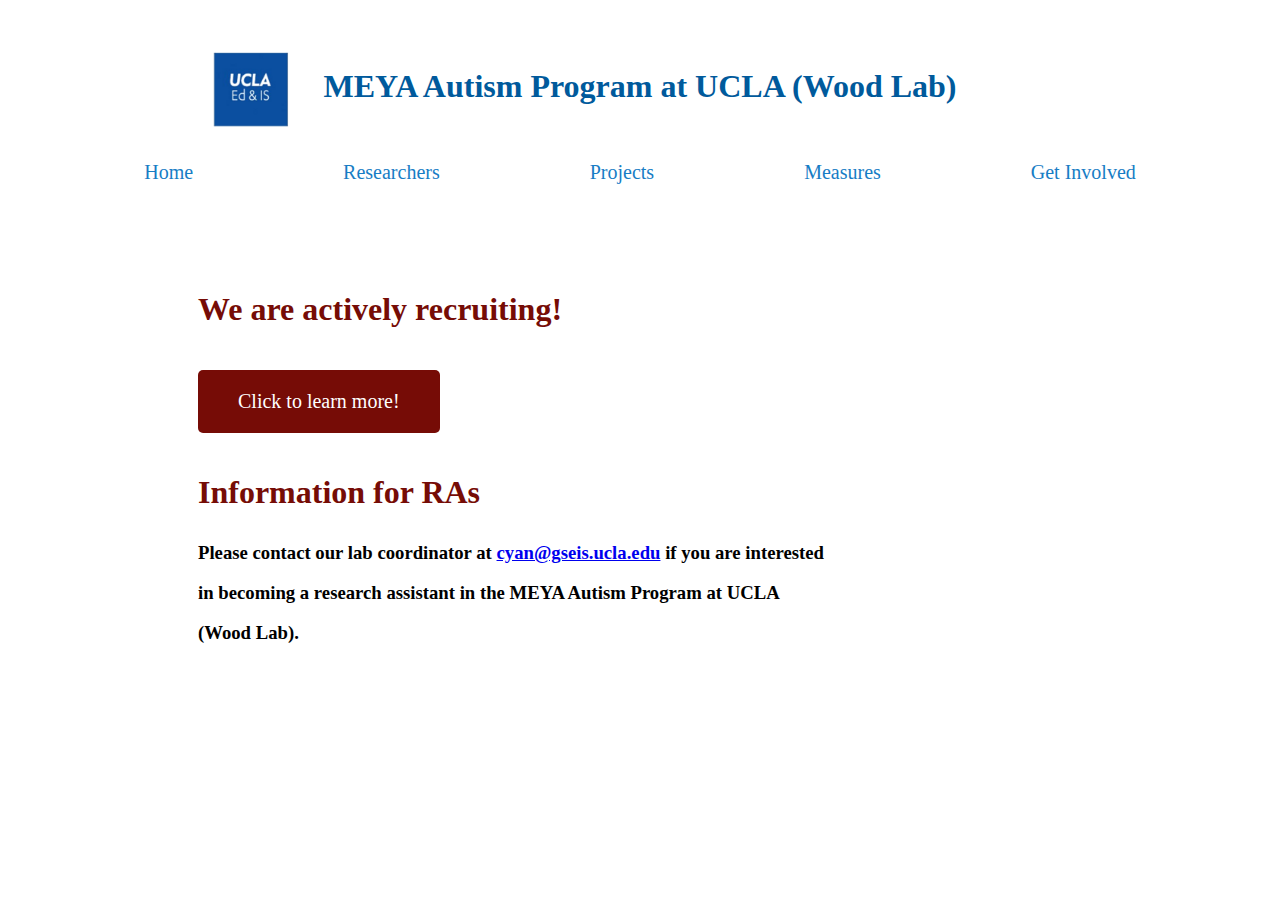
==== get_involved.html @ e2d6512d "Measure & involve version 1" ====
<!DOCTYPE html>
<html lang="en">

<head>
    <meta charset="UTF-8">
    <meta name="viewport" content="width=device-width, initial-scale=1.0">
    <title>MEYA Autism Program at UCLA</title>
    <link rel="stylesheet" href="get_involved.css">
</head>

<body>
    <script src="projects.js"></script>
    <main class="main_title">
        <img src="/images/GSEIS logo_edited.webp">
        <h1>MEYA Autism Program at UCLA (Wood Lab)</h1>
    </main>
    <header>
        <!-- Navigation Bar -->
        <nav>
            <ul class="navbar">
                <li id="active"><a href="index.html" id="current">Home</a></li>
                <li style="left:0; top:0; "><a href="Researcher.html">Researchers</a></li>
                <li><a href="projects.html">Projects</a></li>
                <li><a href="Measure.html">Measures</a></li>
                <li><a href="get_involved.html">Get Involved</a></li>
            </ul>
        </nav>
    </header>

    <div class="content-container">
        <h1>We are actively recruiting!</h1>
        <div class="button-container">
            <a href="projects.html" class="button-link">Click to learn more!</a> 
        </div>
        <div class="content">
            <h1>Information for RAs</h1>
            <h3>Please contact our lab coordinator at
            <a href="mailto:cyan@gseis.ucla.edu" class="email-link"><strong>cyan@gseis.ucla.edu</strong></a>
            if you are interested in becoming a research assistant in the MEYA Autism Program at UCLA (Wood Lab).
            </h3>

        </div>
    </div>

</body>
---- get_involved.css ----
/* Add your CSS styling here */
 body {
     font-family: 'Times New Roman', Times, serif;
     ;
 }

 .main_title {
     display: flex;
     /* This turns .main_title into a flex container */
     align-items: left;
     /* This will vertically center the items in the container */
     justify-content: left;
     /* This will horizontally center the container's content */
     padding-top: 60px;
     padding-bottom: 20px;
 }

 .main_title h1 {
     color: #005A9C;
     flex-grow: 1;
     /* Allows the title to take up the remaining space */
     text-align: center;
     margin: 0;
     /* Removes margin to center the title correctly */
 }

 .main_title img {
     position: absolute;
     top: 40px;
     width: 100px;
     left: 200px;
     /* Adjust this value to scale the size of the logo */
     height: auto;
     /* This will maintain the aspect ratio of the logo */
     /* margin-right: 10px; is not necessary unless you want additional spacing on the right side of the logo */
 }

 .full-nav {
     position: absolute;
     /* Fixes the navbar at the current location on the page */
     top: 100px;
     /* Aligns the navbar to the top of the page */
     left: 30px;
     /* Aligns the navbar to the left of the page */
     width: 60%;
     /* Ensures the navbar spans the full width of the viewport */
     /* background-color: #fff; */
     /* Gives the navbar a background color so that content scrolls behind it */
     z-index: 1000;
     /* Ensures the navbar is above other page content */

 }

 .navbar {
     display: flex;
     justify-content: center;
     list-style-type: none;
     padding: 20px;
 }

 .navbar li {
     margin: 0 60px;
 }

 .navbar a {
     text-decoration: none;
     color: #177dc5;
     font-size: 20px;
     padding: 5px;
     /* Add padding to create space around the text */
     transition: background-color 0.3s, box-shadow 0.3s;
     padding: 10px 15px;
     box-sizing: border-box;
     /* Smooth transition for hover effect */
 }

 .navbar a:hover {
     background-color: rgb(229, 240, 247);
     /* Light grey background on hover, change as needed */
     /* box-shadow: 0 0 5px rgba(86, 185, 250, 0.2); */
     /* Optional: adds a subtle shadow effect */
     border-radius: 5px;
     /* Optional: if you want rounded corners */
 }

 .header {
     text-align: center;
     font-size: 20px;
     color: #005A9C;
     font-weight: bold;
     padding: 20px;
     background: rgb(229, 240, 247);
 }


.content-container {
    text-align: left;
    /* Center text horizontally */
    display: flex;
    flex-direction: column;
    justify-content: left;
    /* Center content vertically */
    align-items: left;
    /* Center content horizontally */
    padding-left: 190px;
    padding-top: 50px;
    width: 50%;
}

.content-container h1{
    color: #760c06;
}

.button-container {
    margin-top: 20px;
    /* Add some space between the text and button */
}

.button-link {
    display: inline-block;
    /* Make the link behave like a block for padding purposes */
    padding: 20px 40px;
    /* Add some padding */
    background-color: #760c06;
    /* Background color */
    color: white;
    /* Text color */
    text-decoration: none;
    /* Remove underline from link */
    border-radius: 5px;
    /* Optional: rounds the corners of the button */
    font-size: 20px;
}

.content{
    padding-top: 20px;
}

.content h3{
    line-height: 40px;
}
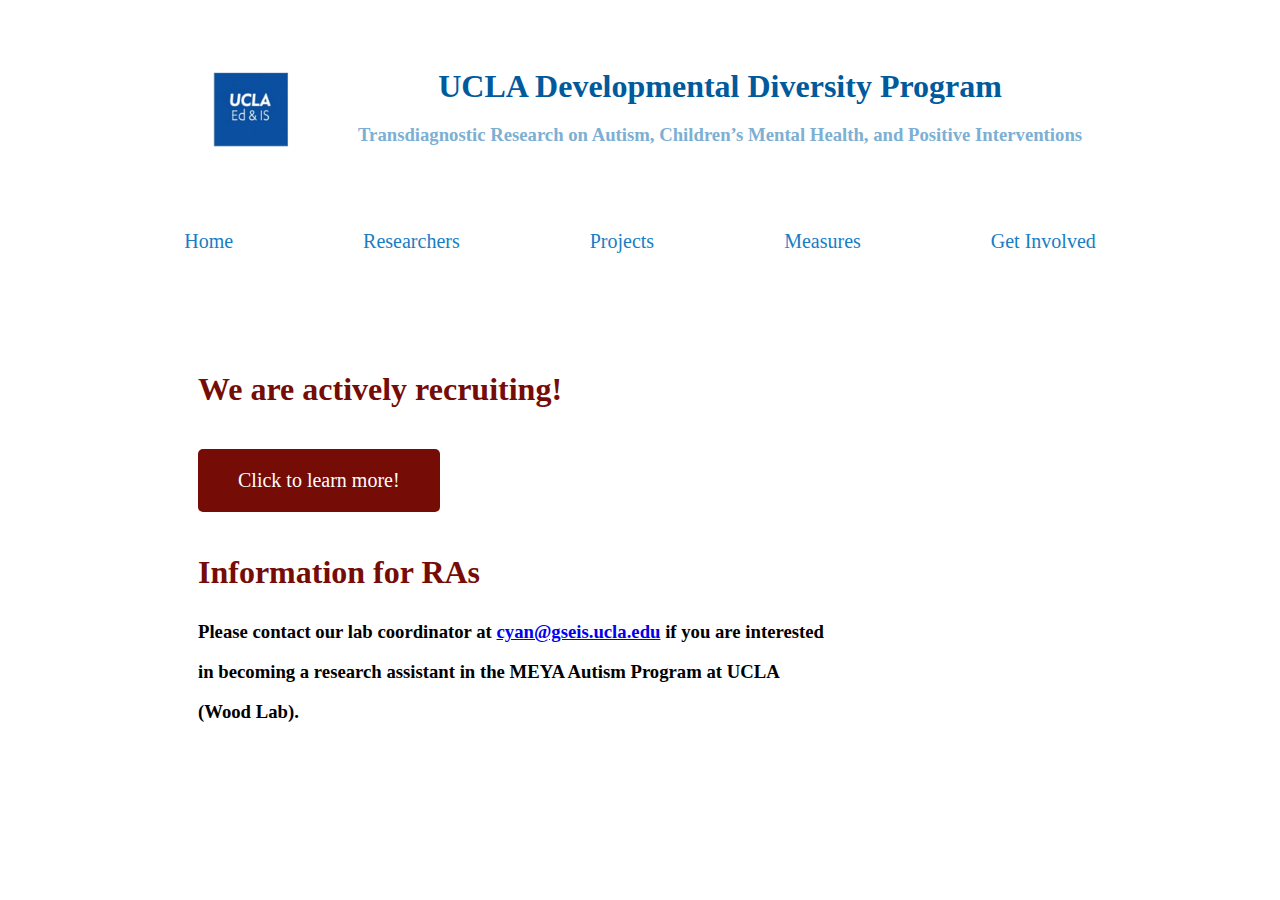
==== commit 1432d5da: "updated" ====
--- a/get_involved.html
+++ b/get_involved.html
@@ -12,7 +12,10 @@
     <script src="projects.js"></script>
     <main class="main_title">
         <img src="/images/GSEIS logo_edited.webp">
-        <h1>MEYA Autism Program at UCLA (Wood Lab)</h1>
+        <div class="text_container">
+            <h1>UCLA Developmental Diversity Program</h1>
+            <h3>Transdiagnostic Research on Autism, Children’s Mental Health, and Positive Interventions</h3>
+        </div>
     </main>
     <header>
         <!-- Navigation Bar -->
--- a/get_involved.css
+++ b/get_involved.css
@@ -15,6 +15,16 @@
      padding-bottom: 20px;
  }
 
+ .text_container {
+     display: flex;
+     flex-direction: column;
+     /* Stacks children vertically */
+     justify-content: center;
+     /* Center the text vertically */
+     padding-left: 350px;
+     /* Optional: Adds some space between the image and the text */
+ }
+
  .main_title h1 {
      color: #005A9C;
      flex-grow: 1;
@@ -23,10 +33,18 @@
      margin: 0;
      /* Removes margin to center the title correctly */
  }
+ .main_title h3 {
+     color: #7dafd3;
+     flex-grow: 1;
+     /* Allows the title to take up the remaining space */
+     text-align: center;
+     margin: 1;
+     /* Removes margin to center the title correctly */
+ }
 
  .main_title img {
      position: absolute;
-     top: 40px;
+     top: 60px;
      width: 100px;
      left: 200px;
      /* Adjust this value to scale the size of the logo */
@@ -55,11 +73,11 @@
      display: flex;
      justify-content: center;
      list-style-type: none;
-     padding: 20px;
+     padding: 30px;
  }
 
  .navbar li {
-     margin: 0 60px;
+     margin: 0 50px;
  }
 
  .navbar a {
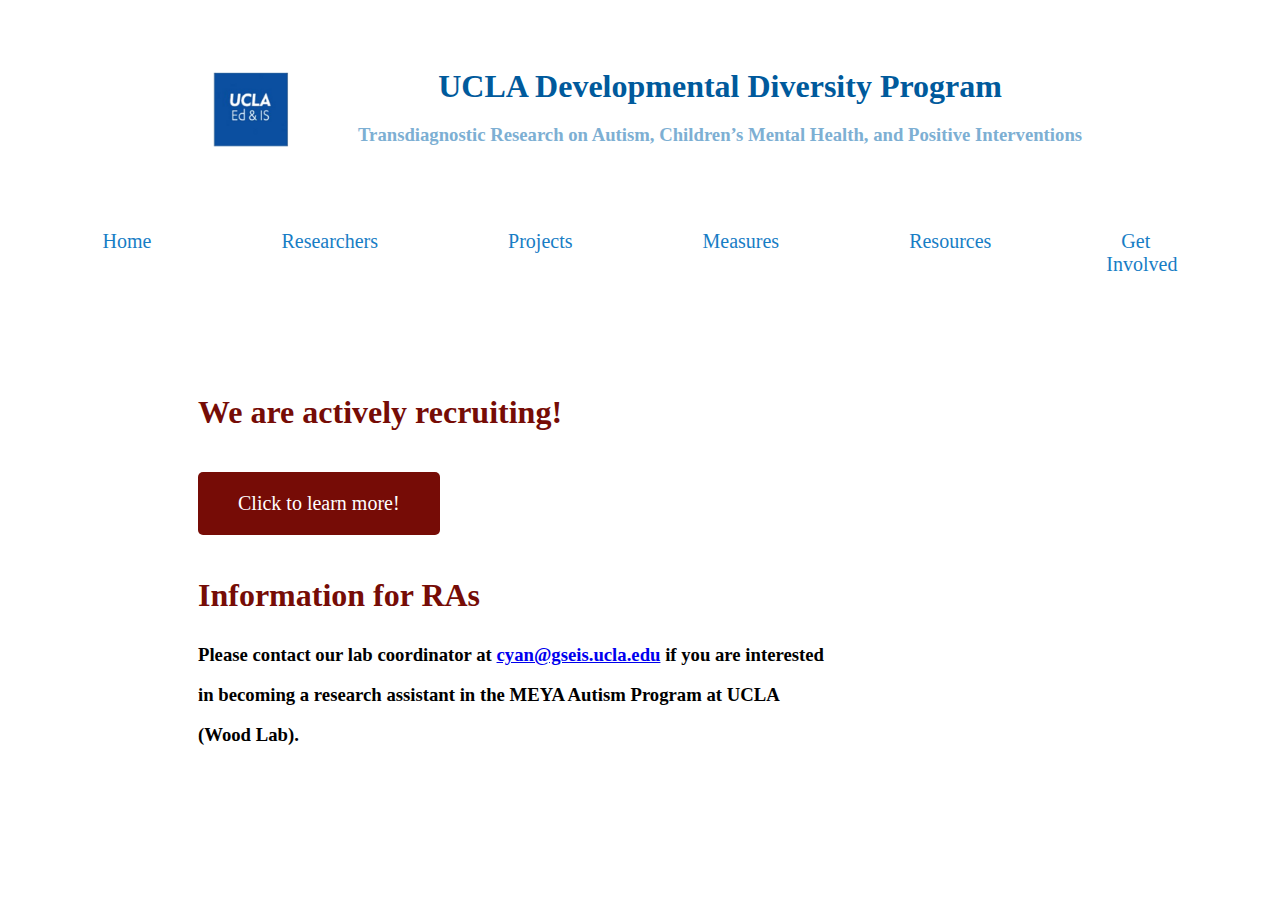
==== commit 98c62621: "Add resorses" ====
--- a/get_involved.html
+++ b/get_involved.html
@@ -25,6 +25,7 @@
                 <li style="left:0; top:0; "><a href="Researcher.html">Researchers</a></li>
                 <li><a href="projects.html">Projects</a></li>
                 <li><a href="Measure.html">Measures</a></li>
+                <li><a href="Resources.html">Resources</a></li>
                 <li><a href="get_involved.html">Get Involved</a></li>
             </ul>
         </nav>
